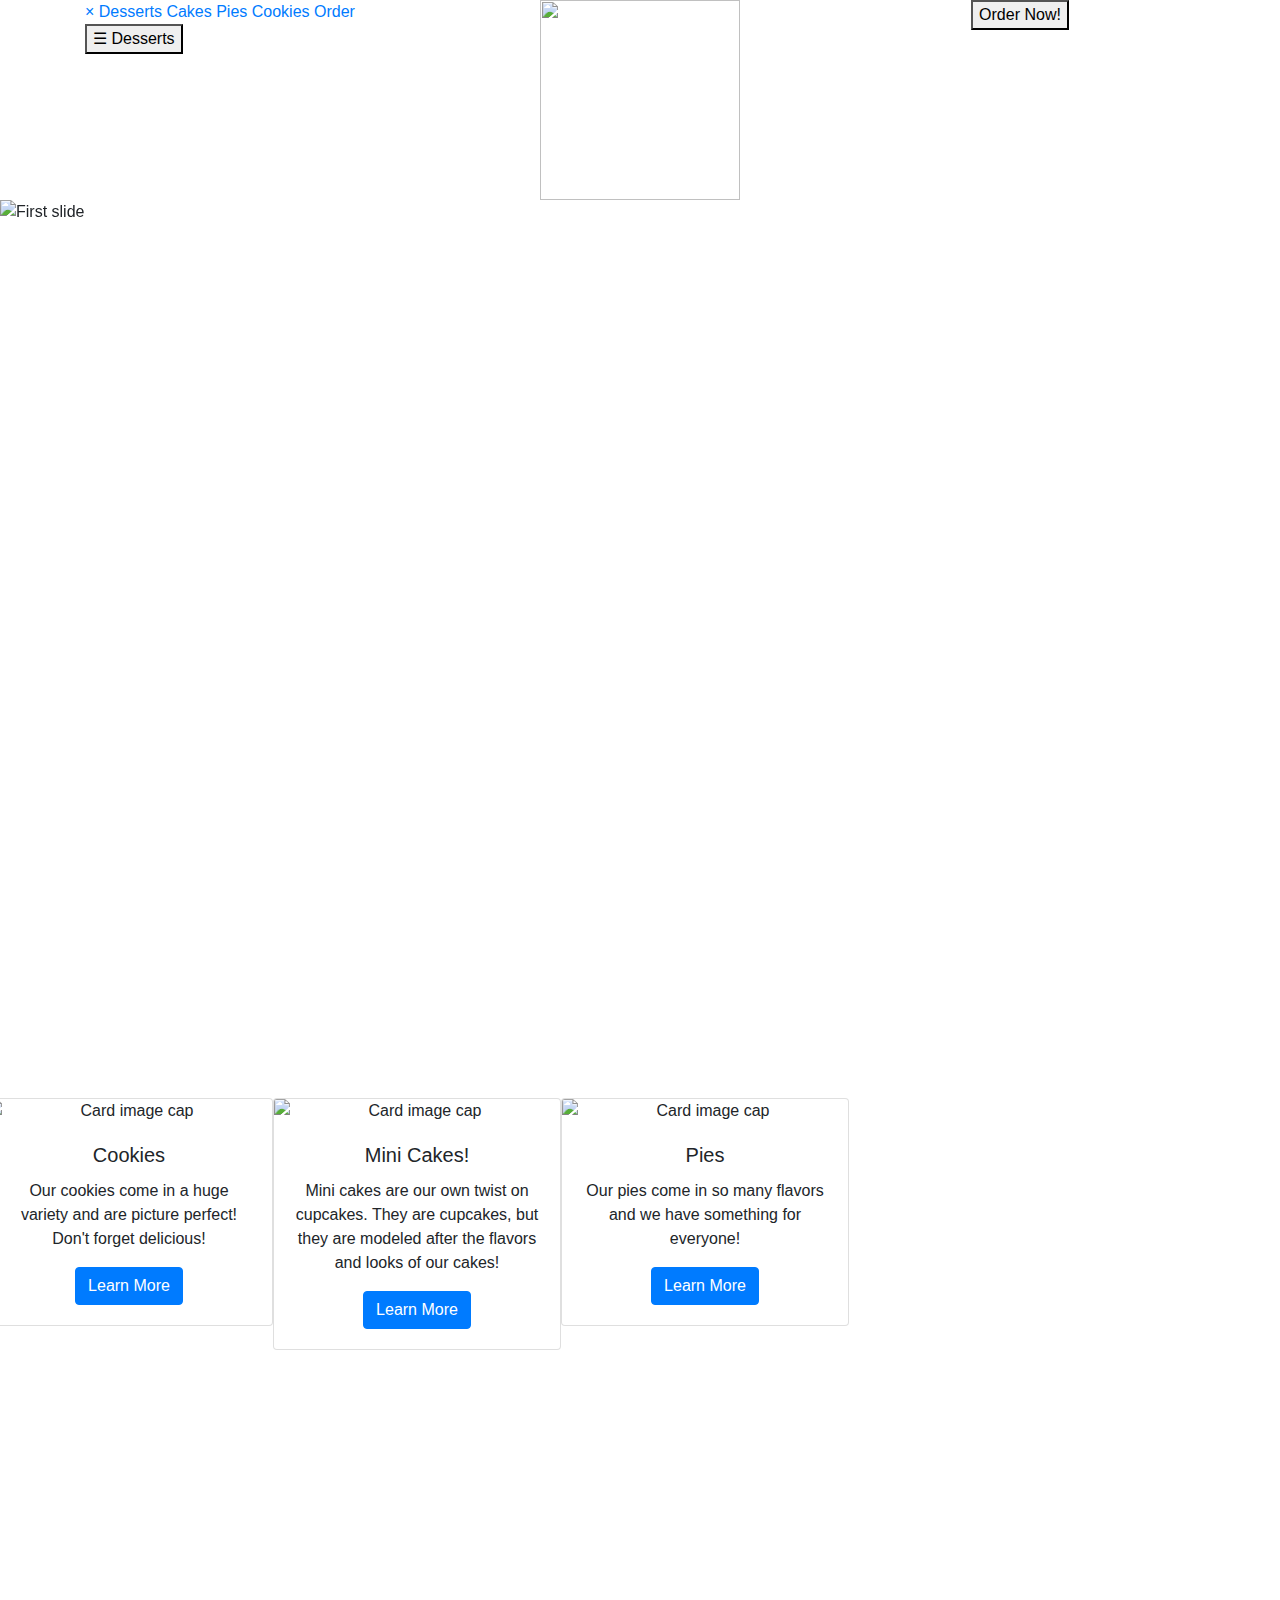
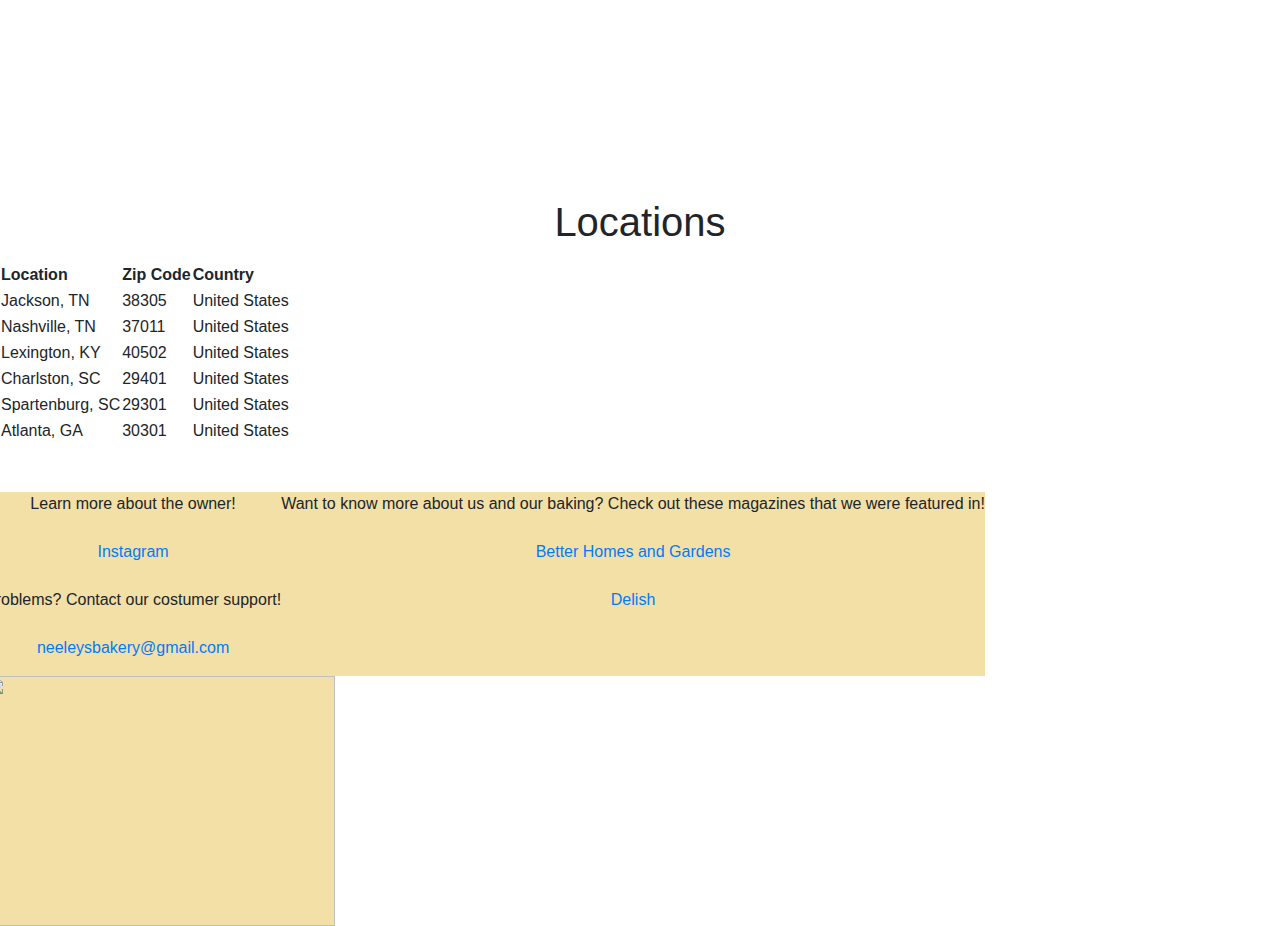
==== index.html @ db5a55ec "Create index.html" ====
<!doctype html>
<html lang="en">
  <head>
    <script src="menu.js"></script>
    <link rel="stylesheet" href="style.css">
    <!-- Required meta tags -->
    <meta charset="utf-8">
    <meta name="viewport" content="width=device-width, initial-scale=1, shrink-to-fit=no">

    <!-- Bootstrap CSS -->
    <link rel="stylesheet" href="https://stackpath.bootstrapcdn.com/bootstrap/4.3.1/css/bootstrap.min.css" integrity="sha384-ggOyR0iXCbMQv3Xipma34MD+dH/1fQ784/j6cY/iJTQUOhcWr7x9JvoRxT2MZw1T" crossorigin="anonymous">

    <title>Neeleys Bakery</title>
  </head>
<body>
    <!-- Optional JavaScript -->
    <!-- jQuery first, then Popper.js, then Bootstrap JS -->
    <script src="https://code.jquery.com/jquery-3.3.1.slim.min.js" integrity="sha384-q8i/X+965DzO0rT7abK41JStQIAqVgRVzpbzo5smXKp4YfRvH+8abtTE1Pi6jizo" crossorigin="anonymous"></script>
    <script src="https://cdnjs.cloudflare.com/ajax/libs/popper.js/1.14.7/umd/popper.min.js" integrity="sha384-UO2eT0CpHqdSJQ6hJty5KVphtPhzWj9WO1clHTMGa3JDZwrnQq4sF86dIHNDz0W1" crossorigin="anonymous"></script>
    <script src="https://stackpath.bootstrapcdn.com/bootstrap/4.3.1/js/bootstrap.min.js" integrity="sha384-JjSmVgyd0p3pXB1rRibZUAYoIIy6OrQ6VrjIEaFf/nJGzIxFDsf4x0xIM+B07jRM" crossorigin="anonymous"></script>
<div class="header">
<div class="container">
  <div class="row">
    <div class="col-sm-4">
      <div id="mySidebar" class="sidebar">
  <a href="javascript:void(0)" class="closebtn" onclick="closeNav()">&times;</a>
  <a href="desserts.html">Desserts</a>
  <a href="cakes.html">Cakes</a>
  <a href="pies.html">Pies</a>
  <a href="cookies.html">Cookies</a>
  <a href="order.html">Order</a>
</div>

<div id="main">
  <button class="openbtn" onclick="openNav()">&#9776; Desserts</button>
</div>
    </div>
    <div class="col-sm-4">
      <a href="index.html">
      <center><img src="https://photos.smugmug.com/JCS-High-School/NewberryMathTechnology/20-21-Coding-Images/Hutchens/i-Jbb4jFX/0/981f359c/Th/ae84a913-99ad-4029-85e0-4b232d940456_200x200-Th.png" height="200" length="150" width="200"></center></a>
    </div>
    <div class="col-sm-4">
      <center><a href="order.html"><button class="button button1">Order Now!</button></a></center>
    </div>
  </div>
  </div>
  </div>
  <!-- end of header and beginning of page -->
  <div id="carouselExampleIndicators" class="carousel slide" data-ride="carousel">
  <ol class="carousel-indicators">
    <li data-target="#carouselExampleIndicators" data-slide-to="0" class="active"></li>
    <li data-target="#carouselExampleIndicators" data-slide-to="1"></li>
    <li data-target="#carouselExampleIndicators" data-slide-to="2"></li>
  </ol>
  <div class="carousel-inner">
    <div class="carousel-item active">
      <img class="d-block w-100" src="https://photos.smugmug.com/JCS-High-School/NewberryMathTechnology/20-21-Coding-Images/Hutchens/i-pDkQPXW/0/9dc0c87e/L/62CDCED0-219A-453A-A369-886CFD365189-5C663A1E-4BB2-4F9A-98D7-785155DDE773-L.jpg" length="250" width="350" height="850" alt="First slide">
    </div>
    <div class="carousel-item">
      <img class="d-block w-100" src="https://photos.smugmug.com/JCS-High-School/NewberryMathTechnology/20-21-Coding-Images/Hutchens/i-pb37rDC/0/591d4677/M/Berry-Pie-4-2-500x500-M.jpg" length="300" width="350" height="850" alt="Second slide">
    </div>
    <div class="carousel-item">
      <img class="d-block w-100" src="https://photos.smugmug.com/JCS-High-School/NewberryMathTechnology/20-21-Coding-Images/Hutchens/i-XbHtFfV/0/284cf4a4/L/basket-of-cookies-add-on-1000x1000-L.jpg" length="150" width="350" height="850" alt="Third slide">
    </div>
  </div>
  <a class="carousel-control-prev" href="#carouselExampleIndicators" role="button" data-slide="prev">
    <span class="carousel-control-prev-icon" aria-hidden="true"></span>
    <span class="sr-only">Previous</span>
  </a>
  <a class="carousel-control-next" href="#carouselExampleIndicators" role="button" data-slide="next">
    <span class="carousel-control-next-icon" aria-hidden="true"></span>
    <span class="sr-only">Next</span>
  </a>
</div>
  <br></br>
  <center>
 <div class="row">
  <div class="column left" style="background-color:#ffffff;">
    
    <div class="card" style="width: 18rem;">
  <img class="card-img-top" src="https://photos.smugmug.com/JCS-High-School/NewberryMathTechnology/20-21-Coding-Images/Hutchens/i-xBT6x6P/0/2c7ef051/L/birthday-cake-cookies-toasty-kitchen-13-L.jpg" alt="Card image cap">
  <div class="card-body">
    <h5 class="card-title">Cookies</h5>
    <p class="card-text">Our cookies come in a huge variety and are picture perfect! Don't forget delicious!</p>
    <a href="cookies.html" class="btn btn-primary">Learn More</a>
    
     </div>
     
</div>
  </div>
  <div class="column middle" style="background-color:#ffffff;">
    
   <div class="card" style="width: 18rem;">
  <img class="card-img-top" src="https://photos.smugmug.com/JCS-High-School/NewberryMathTechnology/20-21-Coding-Images/Hutchens/i-hmRQs8F/0/ee1ca7d6/Th/download%20%282%29-Th.jpg" alt="Card image cap">
  <div class="card-body">
    <h5 class="card-title">Mini Cakes!</h5>
    <p class="card-text"> Mini cakes are our own twist on cupcakes. They are cupcakes, but they are modeled after the flavors and looks of our cakes!</p>
    <a href="cakes.html" class="btn btn-primary">Learn More</a>
    </div>
     
</div>
  </div>
  <div class="column right" style="background-color:#ffffff;">
    
    <div class="card" style="width: 18rem;">
  <img class="card-img-top" src="https://photos.smugmug.com/JCS-High-School/NewberryMathTechnology/20-21-Coding-Images/Hutchens/i-zhbbJH5/0/02edede8/Th/download%20%283%29-Th.jpg" alt="Card image cap">
  <div class="card-body">
    <h5 class="card-title">Pies</h5>
    <p class="card-text">Our pies come in so many flavors and we have something for everyone!</p>
    <a href="pies.html" class="btn btn-primary">Learn More</a>
  </div>
      
</div>
  </div>
</div>
  </center>
  <br><br><br><br><br><br><br><br><br></br></br></br></br></br></br></br></br></br>
<p><h1><center>Locations</center></h1></p>
<table>
  <tr>
    <th>Location</th>
    <th>Zip Code</th>
    <th>Country</th>
  </tr>
  <tr>
    <td>Jackson, TN</td>
    <td>38305</td>
    <td>United States</td>
  </tr>
  <tr>
    <td>Nashville, TN</td>
    <td>37011</td>
    <td>United States</td>
  </tr>
  <tr>
    <td>Lexington, KY</td>
    <td>40502</td>
    <td>United States</td>
  </tr>
  <tr>
    <td>Charlston, SC</td>
    <td>29401</td>
    <td>United States</td>
  </tr>
  <tr>
    <td>Spartenburg, SC</td>
    <td>29301</td>
    <td>United States</td>
  </tr>
  <tr>
    <td>Atlanta, GA</td>
    <td>30301</td>
    <td>United States</td>
  </tr>
</table>
<br></br>

 <footer>
  <div class="row">
  <div class="column" style="background-color:#f2e0a6;">
    <center><p>Learn more about the owner! <br></br> <a href="https://www.instagram.com/ruth.nh1/">Instagram</a> <br></br> Problems? Contact our costumer support! <br></br> <a href="neeley.hutchens@jcseagles.org">neeleysbakery@gmail.com</a></p></center>
  </div>
  <div class="column" style="background-color:#f2e0a6;">
    <center><p>Want to know more about us and our baking? Check out these magazines that we were featured in!<br></br><a href="https://www.bhg.com/">Better Homes and Gardens</a><br></br><a href="https://www.delish.com/kitchen-tools/cookbooks/g1987/light-and-delish/">Delish</a>
    
  </div>
  <div class="column" style="background-color:#f2e0a6;">
    <img src="https://photos.smugmug.com/JCS-High-School/NewberryMathTechnology/20-21-Coding-Images/Hutchens/i-9gWTF99/0/66698948/L/73E5C88C-2682-4DA5-AF59-BDB7BEBD466C-CA74AAA1-CA1C-4CEF-9392-59B80A13914F-L.jpg" length="550" width="350" height="250">
  </div>
</div>
  
  
   
   
   
  </footer>
  </body>
</html>
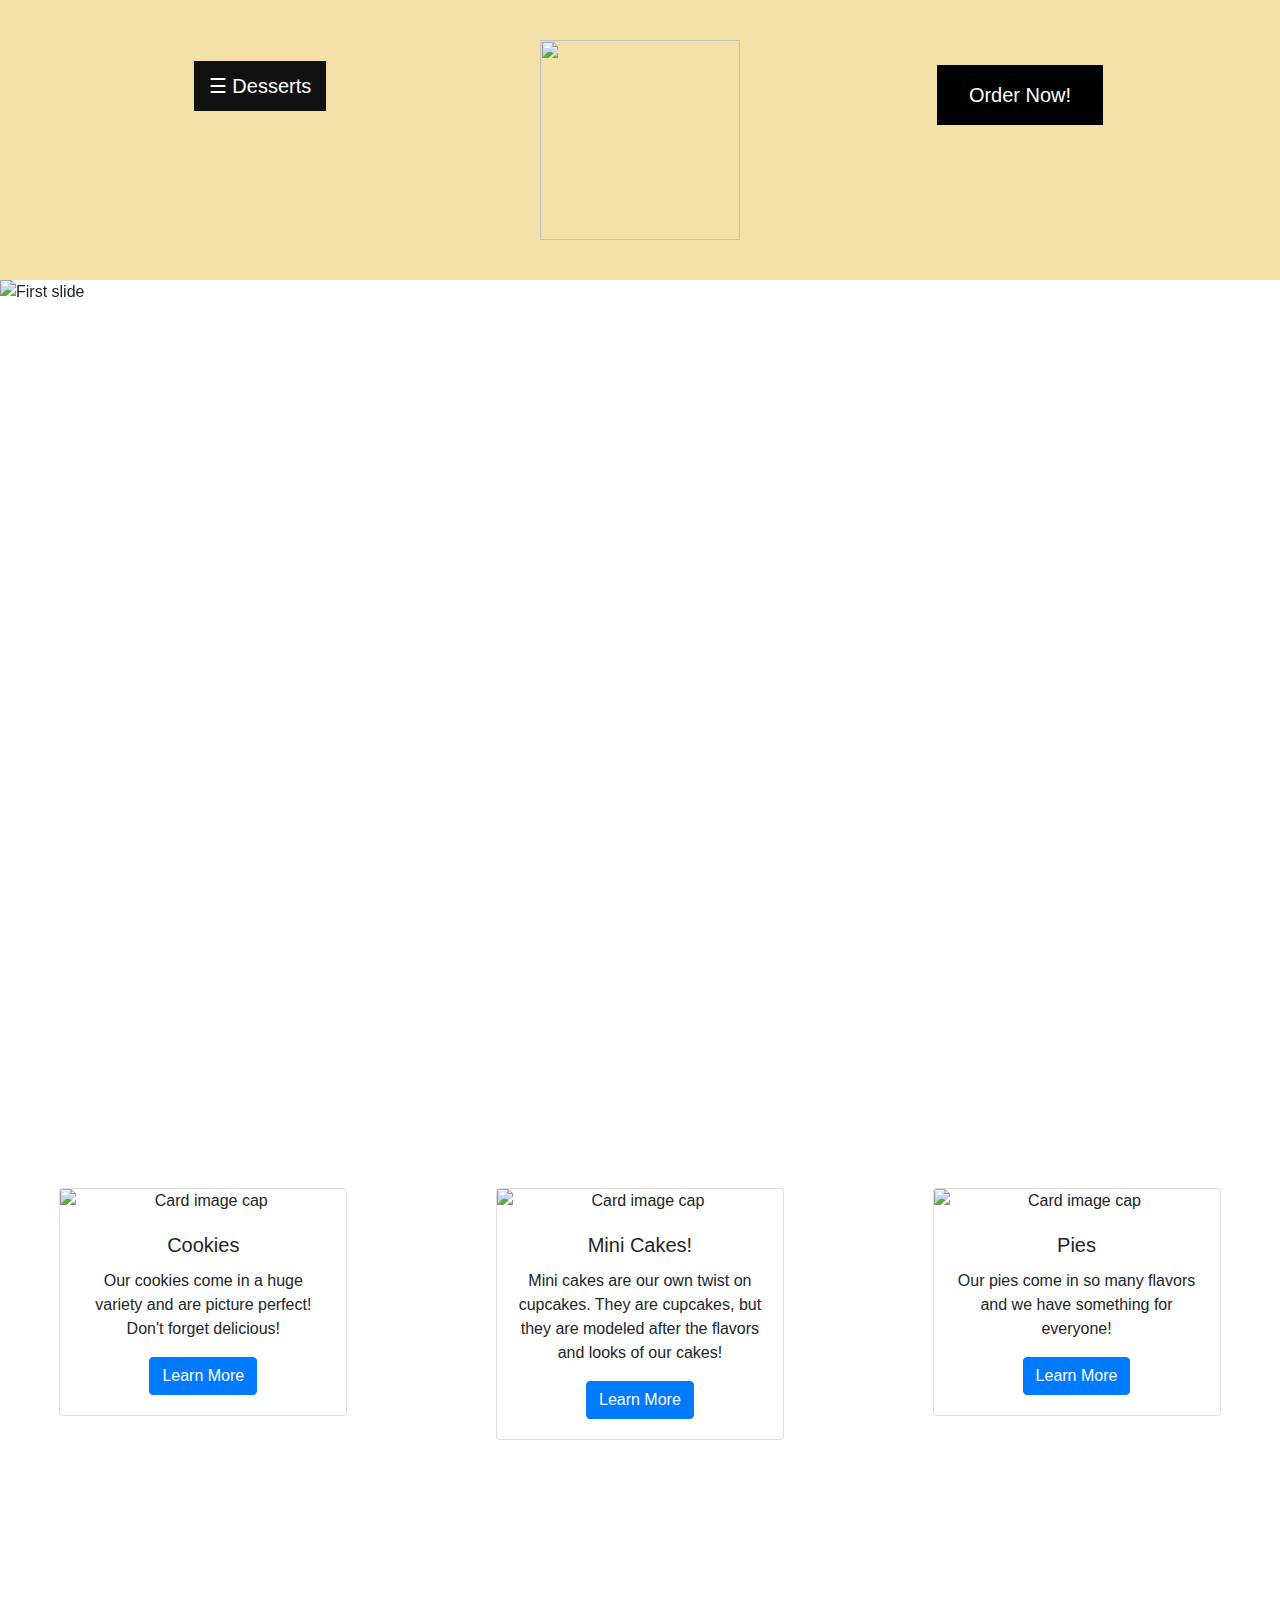
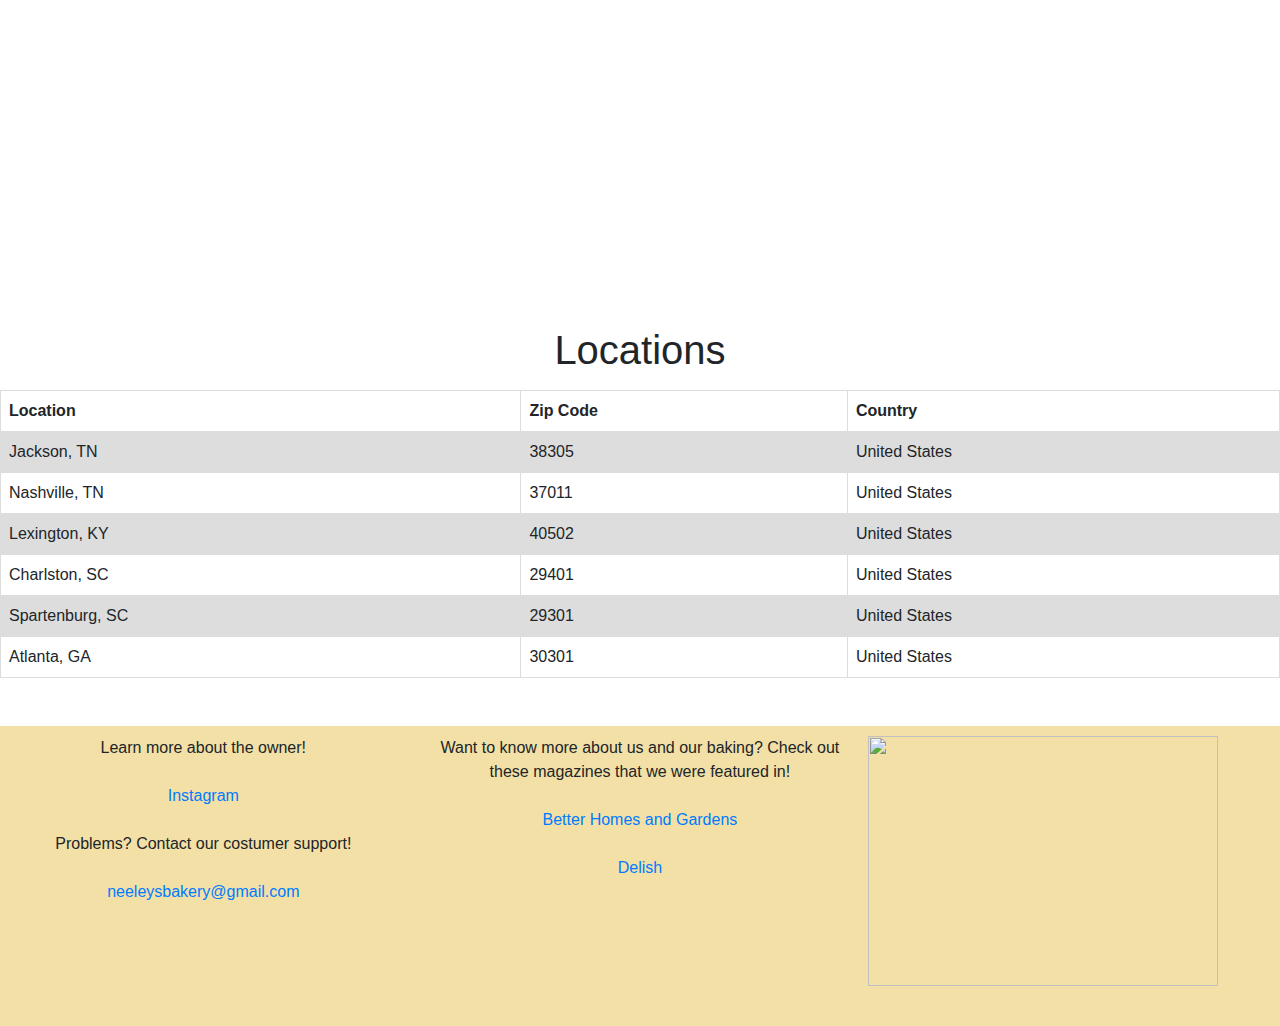
==== commit 1f929f1d: "Update index.html" ====
--- a/index.html
+++ b/index.html
@@ -158,7 +158,7 @@
  <footer>
   <div class="row">
   <div class="column" style="background-color:#f2e0a6;">
-    <center><p>Learn more about the owner! <br></br> <a href="https://www.instagram.com/ruth.nh1/">Instagram</a> <br></br> Problems? Contact our costumer support! <br></br> <a href="neeley.hutchens@jcseagles.org">neeleysbakery@gmail.com</a></p></center>
+    <center><p>Learn more about the owner! <br></br> <a href="https://www.instagram.com/ruth.nh1/">Instagram</a> <br></br> Problems? Contact our costumer support! <br></br> <a href="mailto:neeley.hutchens@jcseagles.org">neeleysbakery@gmail.com</a></p></center>
   </div>
   <div class="column" style="background-color:#f2e0a6;">
     <center><p>Want to know more about us and our baking? Check out these magazines that we were featured in!<br></br><a href="https://www.bhg.com/">Better Homes and Gardens</a><br></br><a href="https://www.delish.com/kitchen-tools/cookbooks/g1987/light-and-delish/">Delish</a>
--- a/style.css
+++ b/style.css
@@ -0,0 +1,121 @@
+/* The sidebar menu */
+.sidebar {
+  height: 100%; /* 100% Full-height */
+  width: 0; /* 0 width - change this with JavaScript */
+  position: fixed; /* Stay in place */
+  z-index: 1; /* Stay on top */
+  top: 0;
+  left: 0;
+  background-color: #111; /* Black*/
+  overflow-x: hidden; /* Disable horizontal scroll */
+  padding-top: 60px; /* Place content 60px from the top */
+  transition: 0.5s; /* 0.5 second transition effect to slide in the sidebar */
+}
+
+/* The sidebar links */
+.sidebar a {
+  padding: 8px 8px 8px 32px;
+  text-decoration: none;
+  font-size: 25px;
+  color: #818181;
+  display: block;
+  transition: 0.3s;
+}
+
+/* When you mouse over the navigation links, change their color */
+.sidebar a:hover {
+  color: #f1f1f1;
+}
+
+/* Position and style the close button (top right corner) */
+.sidebar .closebtn {
+  position: absolute;
+  top: 0;
+  right: 25px;
+  font-size: 36px;
+  margin-left: 50px;
+}
+
+/* The button used to open the sidebar */
+.openbtn {
+  font-size: 20px;
+  cursor: pointer;
+  background-color: #111;
+  color: white;
+  padding: 10px 15px;
+  border: none;
+}
+
+.openbtn:hover {
+  background-color: #444;
+}
+
+/* Style page content - use this if you want to push the page content to the right when you open the side navigation */
+#main {
+  transition: margin-left .5s; /* If you want a transition effect */
+  padding: 20px;
+}
+
+/* On smaller eens, where height is less than 450px, change the style of the sidenav (less padding and a smaller font size) */
+@media screen and (max-height: 450px) {
+  .sidebar {padding-top: 15px;}
+  .sidebar a {font-size: 18px;}
+}
+
+.button {
+  border: none;
+  color: white;
+  padding: 15px 32px;
+  text-align: center;
+  text-decoration: none;
+  display: inline-block;
+  font-size: 20px;
+  margin: 25px 2px;
+  cursor: pointer;
+}
+
+.button1 {background-color: #000000;}
+
+.header {
+  padding: 40px;
+  text-align: center;
+  background: #f2e0a6;
+  color: white;
+  font-size: 30px;
+}
+
+* {
+  box-sizing: border-box;
+}
+
+/* Create three equal columns that floats next to each other */
+.column {
+  float: left;
+  width: 33.33%;
+  padding: 10px;
+  height: 300px; 
+  background-color: white;  /* Should be removed. Only for demonstration */
+}
+
+/* Clear floats after the columns */
+.row:after {
+  content: "";
+  display: table;
+  clear: b;
+}
+
+table {
+  font-family: arial, sans-serif;
+  border-collapse: collapse;
+  width: 100%;
+}
+
+td, th {
+  border: 1px solid #dddddd;
+  text-align: left;
+  padding: 8px;
+}
+
+tr:nth-child(even) {
+  background-color: #dddddd;
+}
